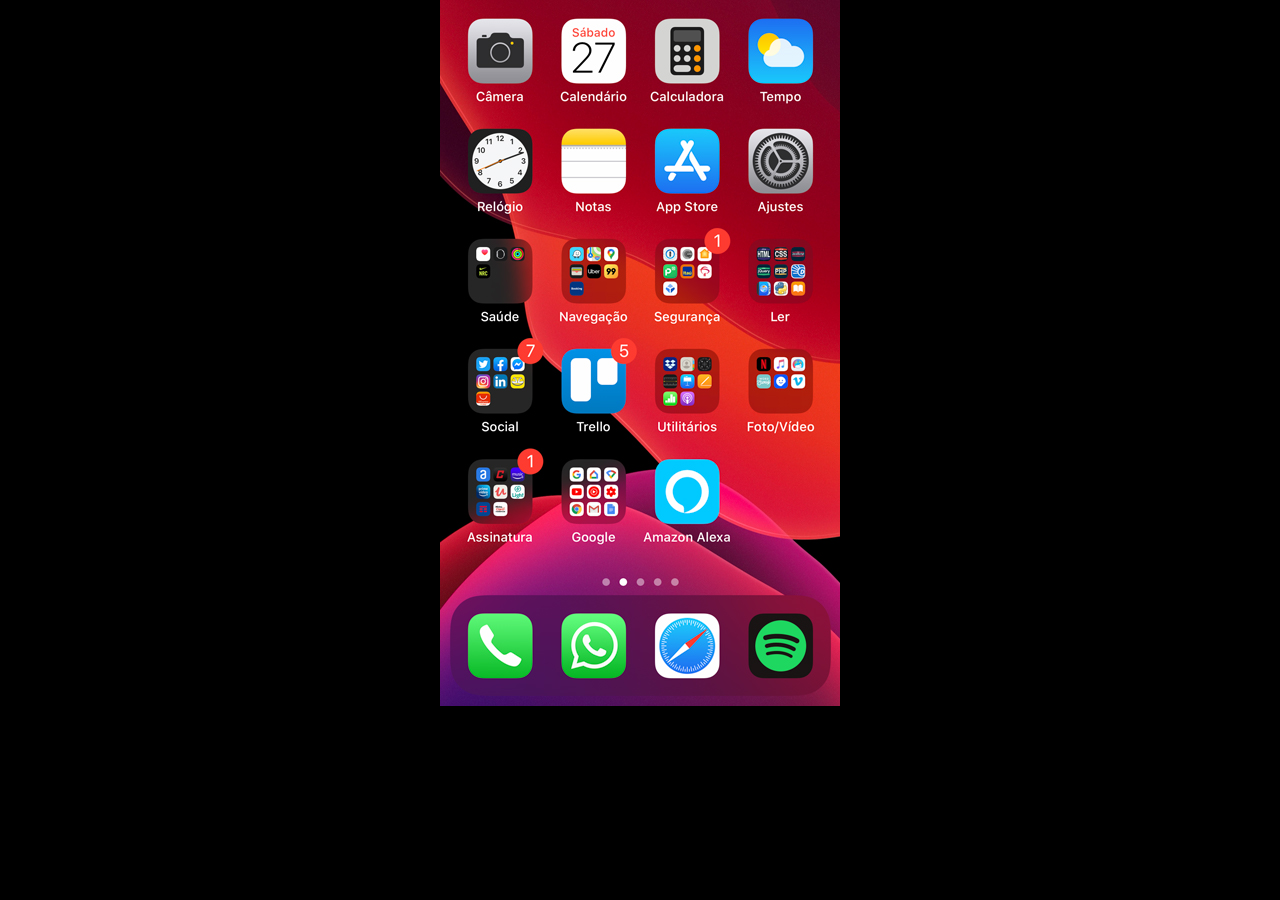
==== home.html @ 75aa658f "update" ====
<!DOCTYPE html>
<html lang="pt-br">
<head>
    <meta charset="UTF-8">
    <meta name="viewport" content="width=device-width, initial-scale=1.0">
    <link rel="shortcut icon" href="favicon.ico" type="image/x-icon">
    <title>Home</title>
</head>
<style>
    * {
        margin: 0px;
        padding: 0px;
    }

    body {
        width: 100vh;
        height: 100vh;
        background: black url('imagens/tela-home.jpg') no-repeat top center;
    }
</style>
<body>
    
</body>
</html>
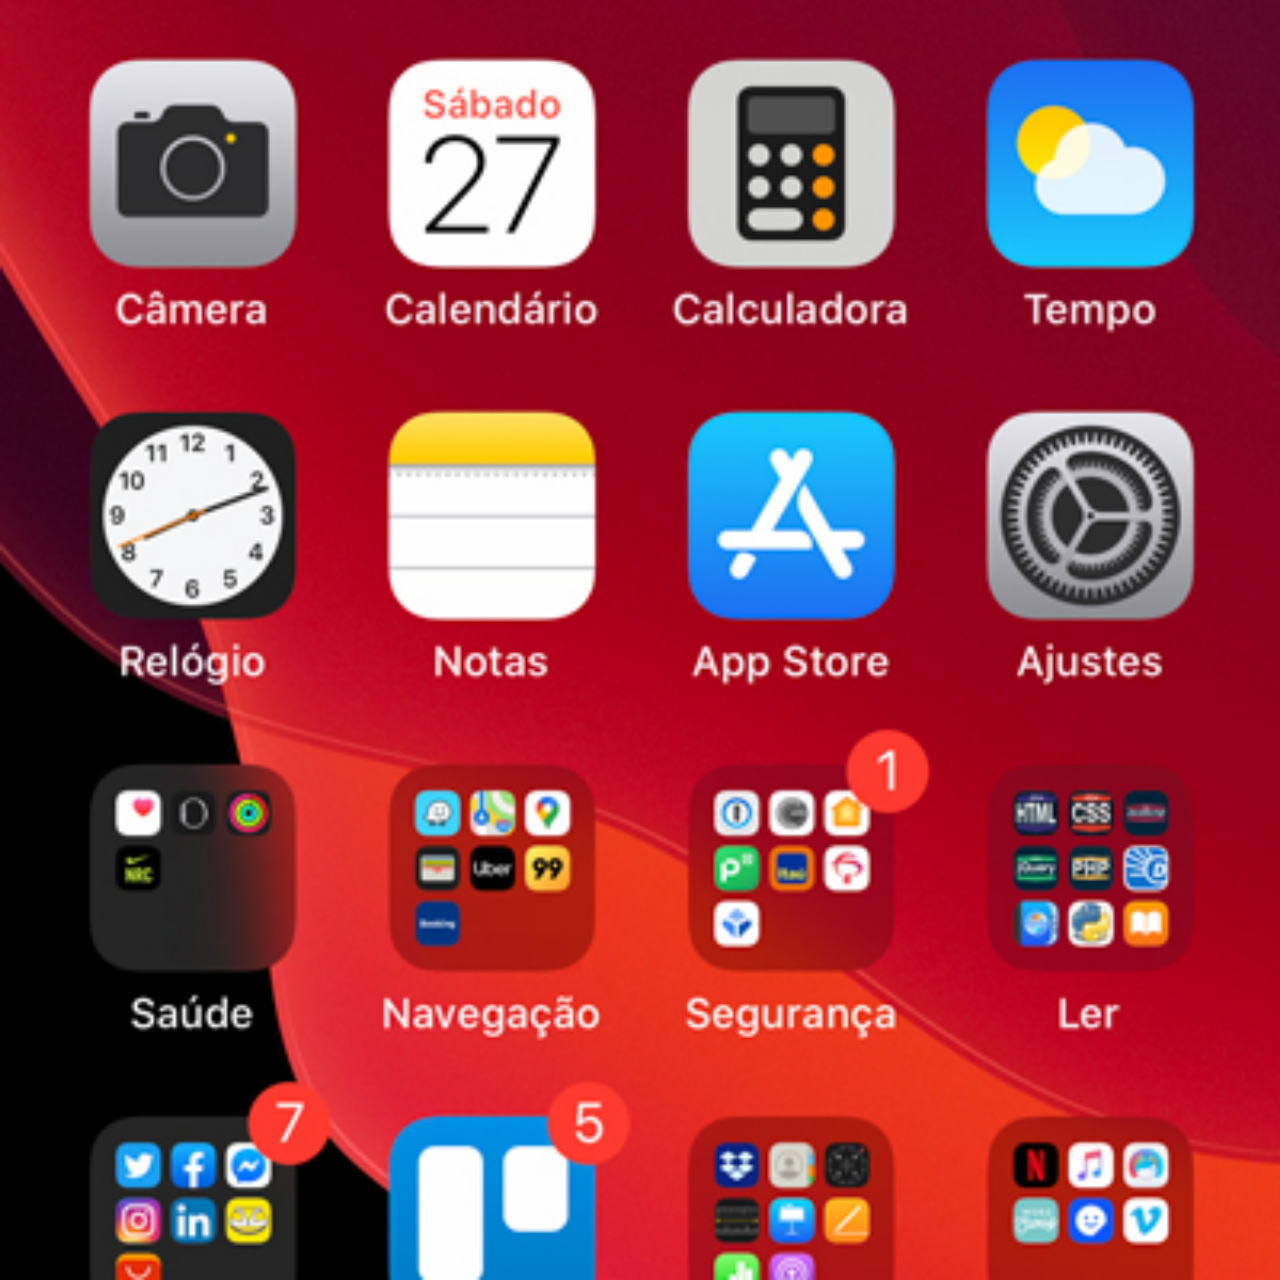
==== commit 95e61c82: "tela home" ====
--- a/home.html
+++ b/home.html
@@ -13,9 +13,10 @@
     }
 
     body {
-        width: 100vh;
-        height: 100vh;
+        width: 100vw;
+        height: 100vw;
         background: black url('imagens/tela-home.jpg') no-repeat top center;
+        background-size: cover;
     }
 </style>
 <body>
